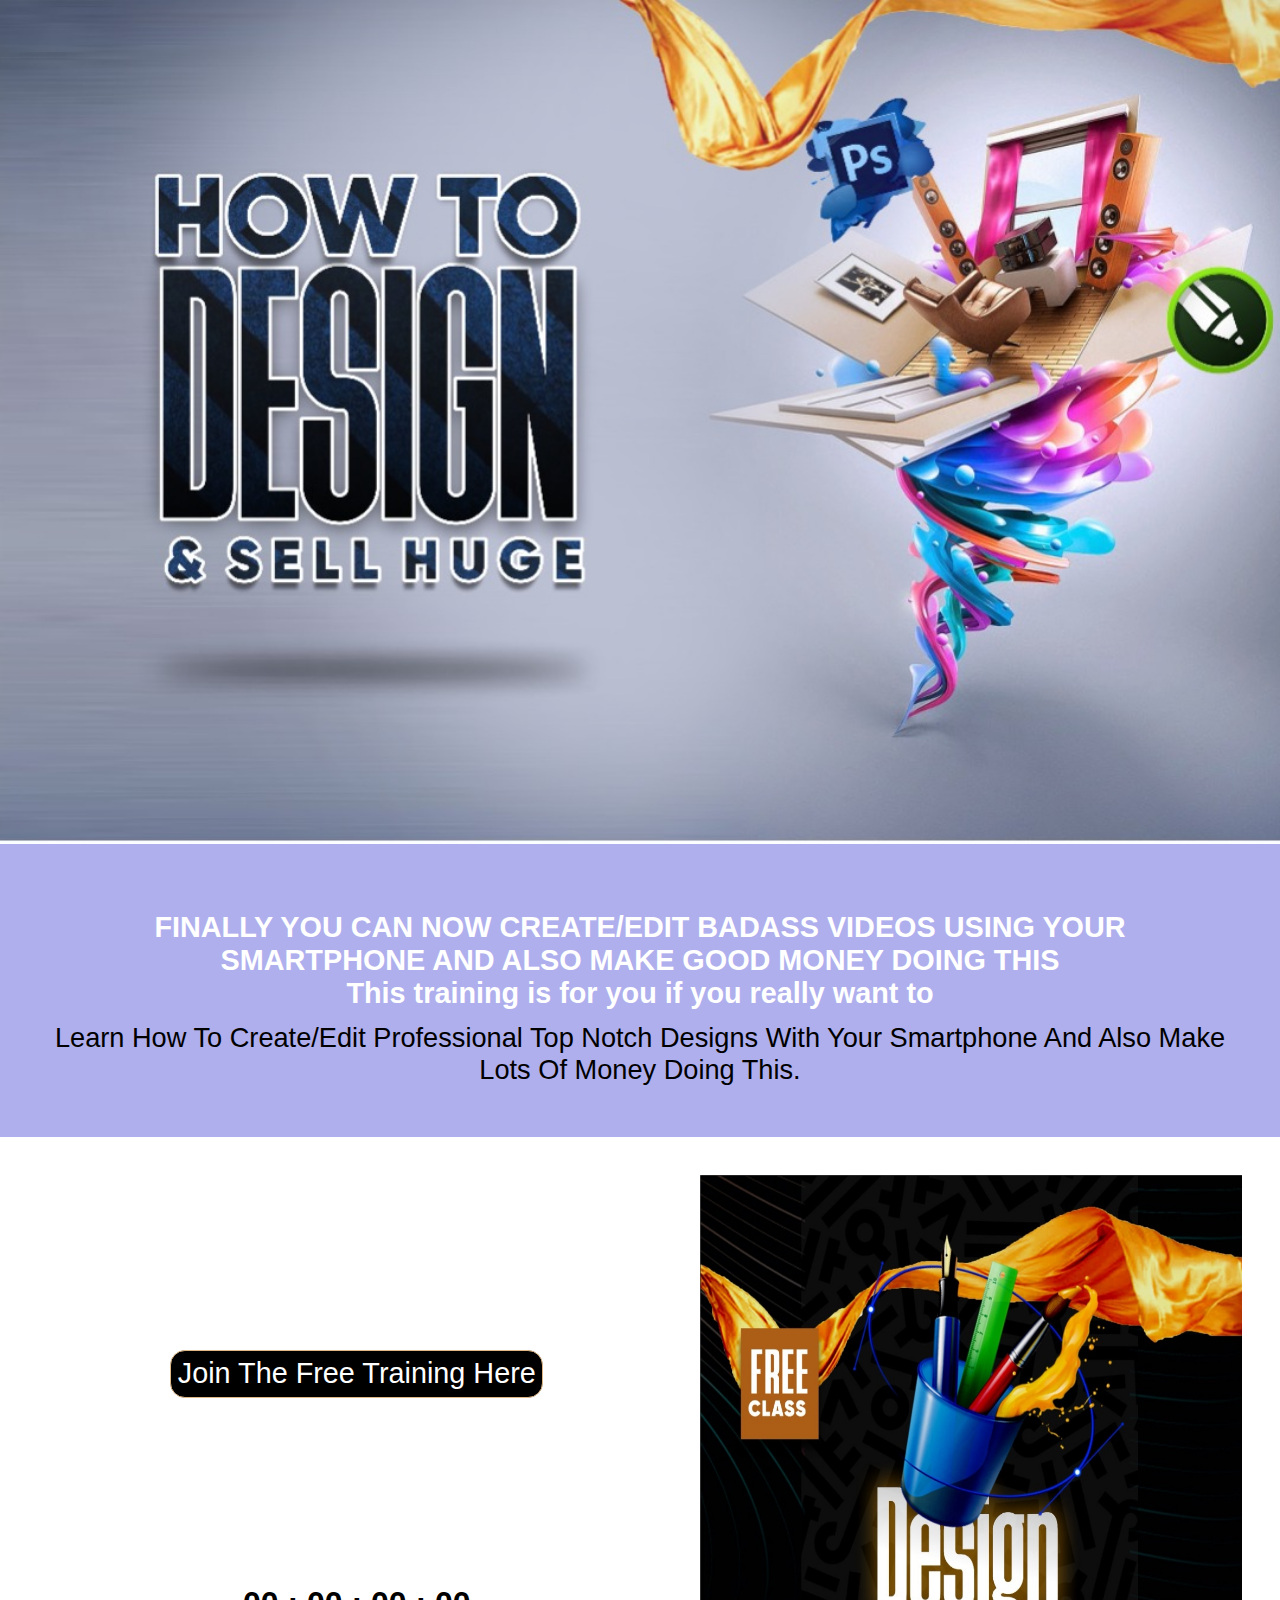
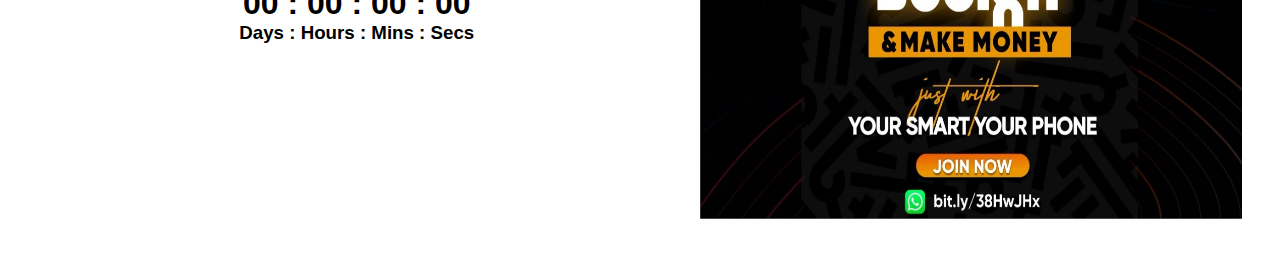
==== index.html @ c5a0ecc9 "Rename index.htm to index.html" ====
<!DOCTYPE html>
<html lang="en">

<head>
    <meta charset="UTF-8" />
    <meta http-equiv="X-UA-Compatible" content="IE=edge" />
    <meta name="viewport" content="width=device-width, initial-scale=1.0" />
    <title>How To Design & Sell Huge</title>
    <link rel="stylesheet" href="style.css" />
</head>

<body>
    <div class="main">
        <img src="./designB.JPG" alt="Landing design" width="100%" height="auto" />
        <div class="free">
            <h2>
                FINALLY YOU CAN NOW CREATE/EDIT BADASS VIDEOS USING YOUR SMARTPHONE AND ALSO MAKE GOOD MONEY DOING THIS <br /> This training is for you if you really want to
            </h2>
            <p>
                learn how to create/edit Professional Top notch Designs with your smartphone and also make lots of money doing this.
            </p>
        </div>
        <div class="reg">
            <div class="register">
                <button>
            <a href="https://bit.ly/38HwJHx"> join the free training here </a>
          </button>
                <div class="count">
                    <h1>00 : 00 : 00 : 00</h1>
                    <h3>Days : Hours : Mins : Secs</h3>
                </div>
            </div>
            <div class="freebanner"></div>
        </div>
    </div>
</body>

</html>
---- style.css ----
* {
    padding: 0;
    margin: 0;
    box-sizing: border-box;
}

html {
    font-size: 100%;
}

body {
    font-family: "Gill Sans", "Gill Sans MT", Calibri, "Trebuchet MS", sans-serif;
    background-color: rgba(81, 81, 216, 0.459);
}

div.main {
    height: auto;
    width: 100%;
}

div.main div.free {
    text-align: center;
    margin: 4%;
}

div.main div.free h2 {
    padding: 1%;
    font-size: 1.8rem;
    color: white;
}

div.main div.free p {
    text-transform: capitalize;
    font-size: 1.7rem;
}

div.main div.reg {
    height: 80vh;
    padding: 2%;
    display: flex;
    justify-content: space-evenly;
    background-color: rgb(255, 255, 255);
    color: black;
}

div.main div.reg div.register {
    margin: 0;
    padding: 0;
    width: 55%;
    display: flex;
    flex-direction: column;
    justify-content: space-evenly;
    align-items: center;
}

div.main div.reg div.register button {
    padding: 1%;
    background-color: black;
    border: 1.5px solid burlywood;
    border-radius: 15px;
}

div.main div.reg div.register button a {
    text-transform: capitalize;
    font-size: 1.8rem;
    text-decoration: none;
    color: white;
}

div.main div.reg div.register div.count {
    text-align: center;
}

div.main div.reg div.freebanner {
    width: 45%;
    margin: 1%;
    padding: 0;
    background-image: url(./designA.JPG);
    background-size: 100% 100%;
    background-repeat: no-repeat;
}
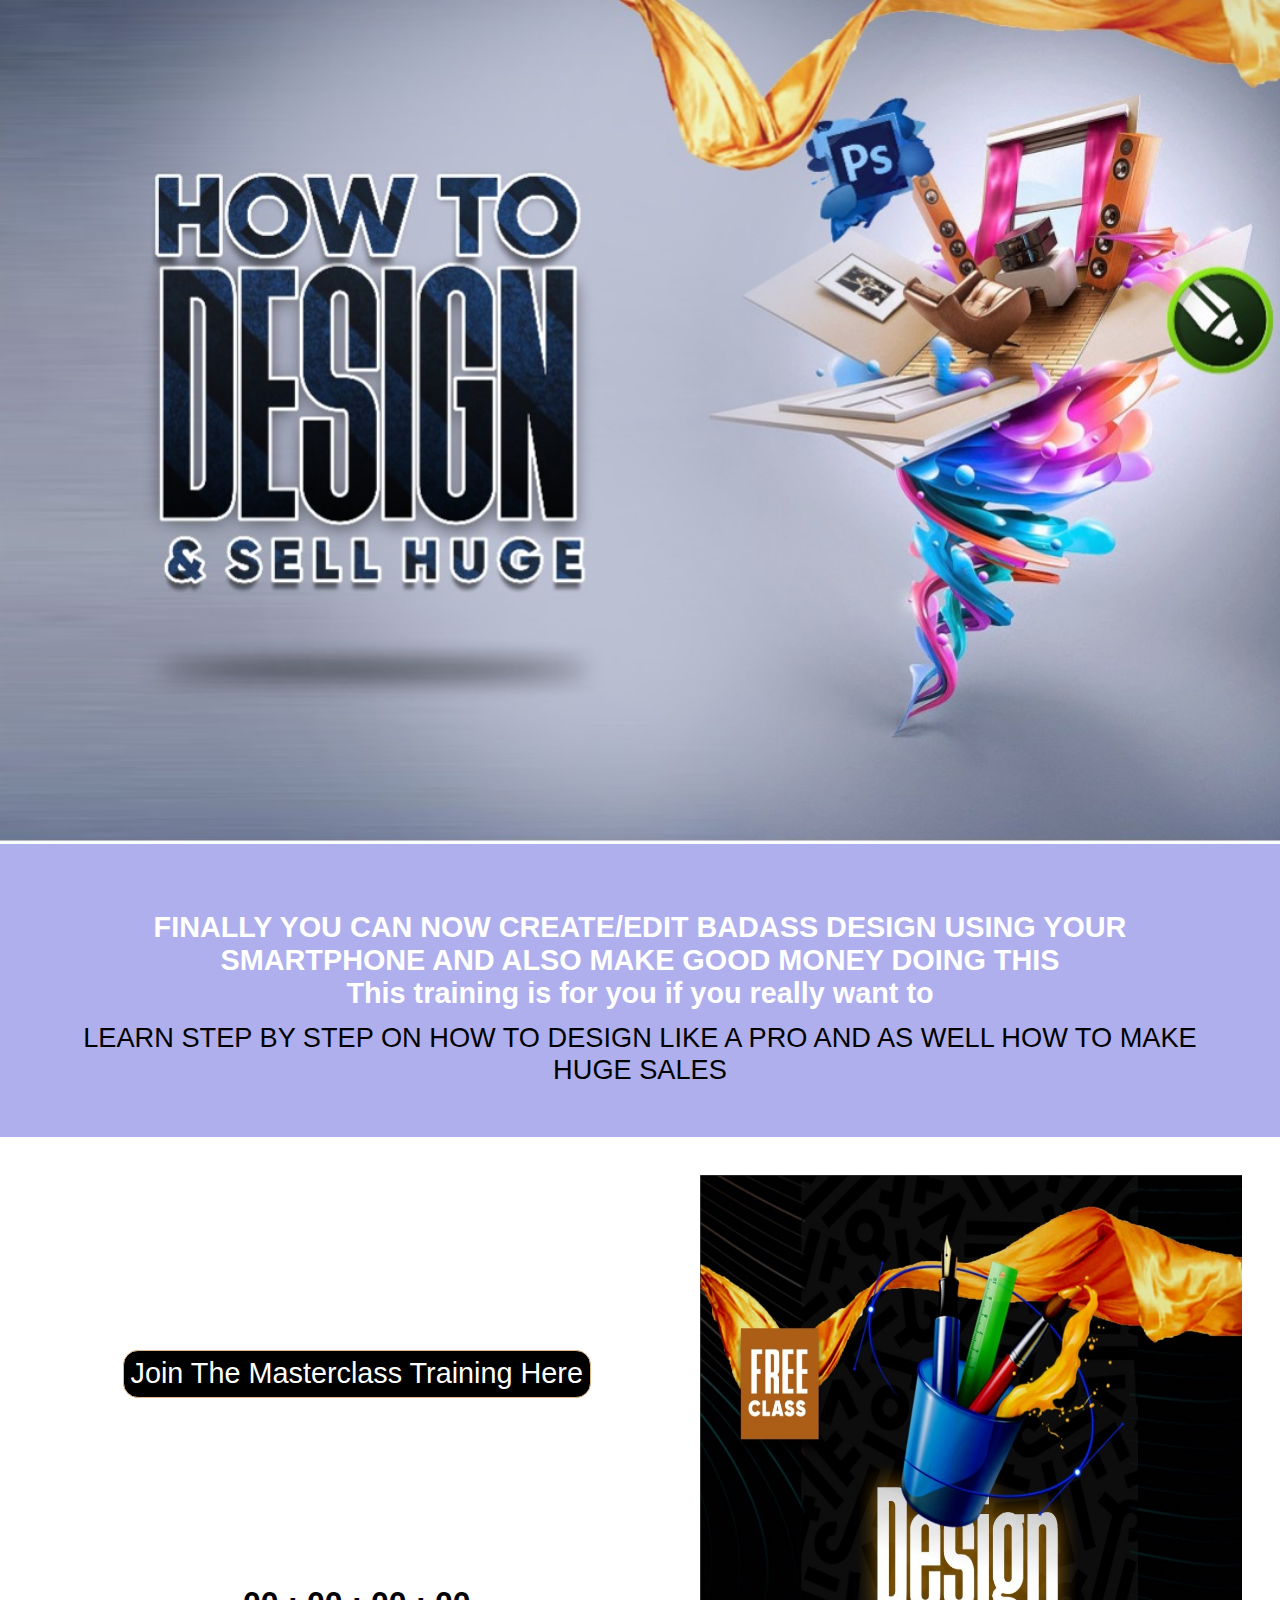
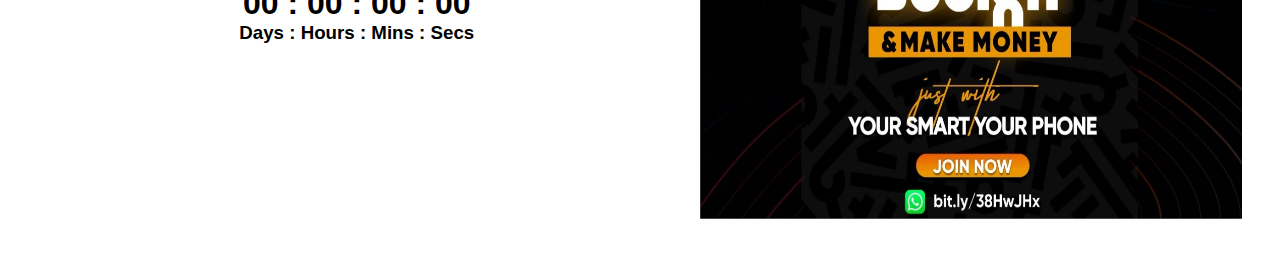
==== commit 8b8736f4: "Update index.html" ====
--- a/index.html
+++ b/index.html
@@ -14,16 +14,16 @@
         <img src="./designB.JPG" alt="Landing design" width="100%" height="auto" />
         <div class="free">
             <h2>
-                FINALLY YOU CAN NOW CREATE/EDIT BADASS VIDEOS USING YOUR SMARTPHONE AND ALSO MAKE GOOD MONEY DOING THIS <br /> This training is for you if you really want to
+                FINALLY YOU CAN NOW CREATE/EDIT BADASS DESIGN USING YOUR SMARTPHONE AND ALSO MAKE GOOD MONEY DOING THIS <br /> This training is for you if you really want to
             </h2>
             <p>
-                learn how to create/edit Professional Top notch Designs with your smartphone and also make lots of money doing this.
+                LEARN STEP BY STEP ON HOW TO DESIGN LIKE A PRO AND AS WELL HOW TO MAKE HUGE SALES
             </p>
         </div>
         <div class="reg">
             <div class="register">
                 <button>
-            <a href="https://bit.ly/38HwJHx"> join the free training here </a>
+            <a href="https://bit.ly/38HwJHx"> join the Masterclass training here </a>
           </button>
                 <div class="count">
                     <h1>00 : 00 : 00 : 00</h1>
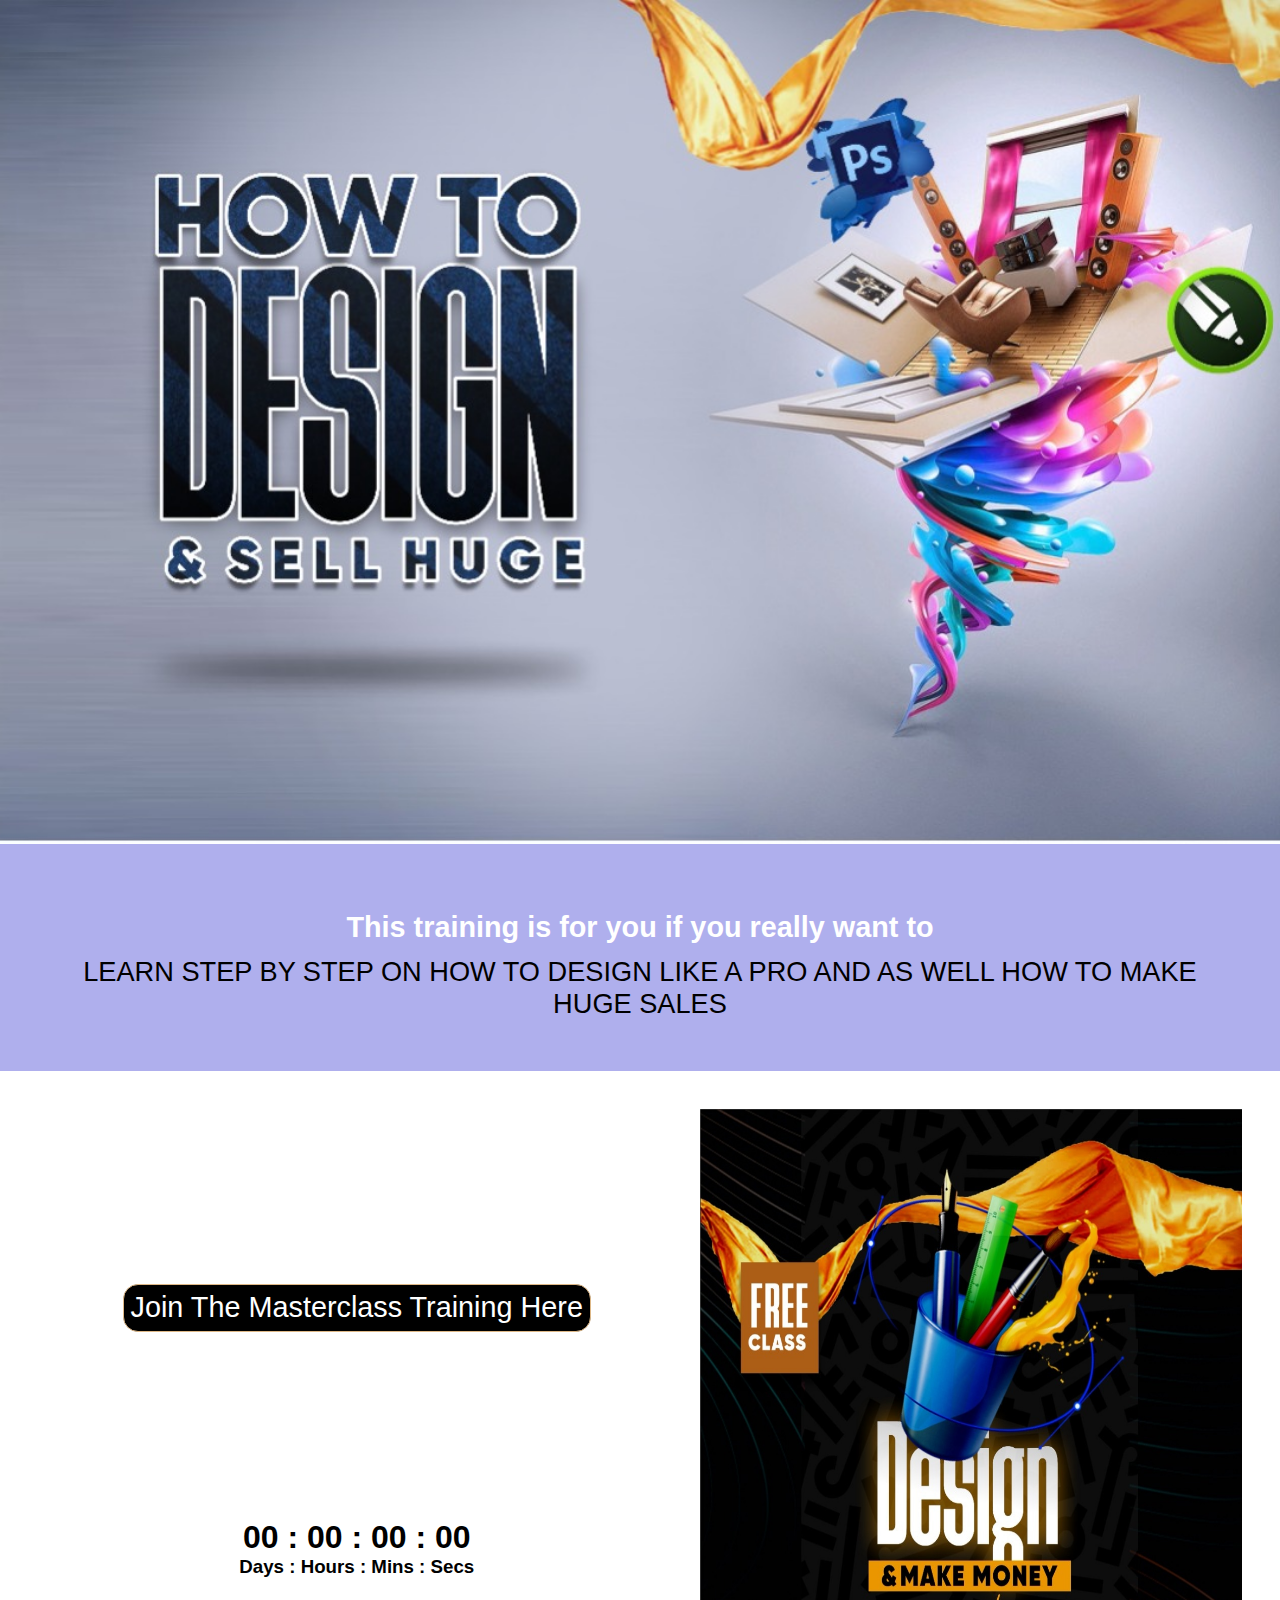
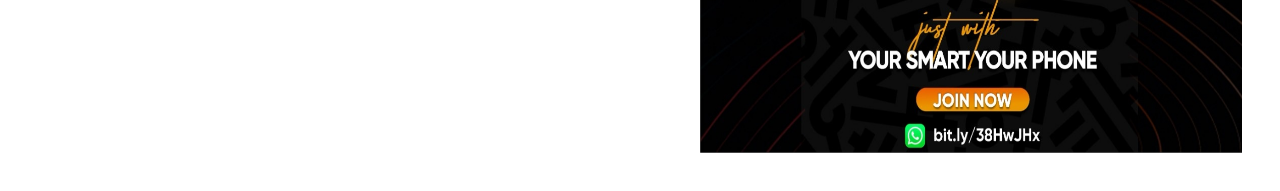
==== commit 9d66d5c8: "Update index.html" ====
--- a/index.html
+++ b/index.html
@@ -14,7 +14,7 @@
         <img src="./designB.JPG" alt="Landing design" width="100%" height="auto" />
         <div class="free">
             <h2>
-                FINALLY YOU CAN NOW CREATE/EDIT BADASS DESIGN USING YOUR SMARTPHONE AND ALSO MAKE GOOD MONEY DOING THIS <br /> This training is for you if you really want to
+                This training is for you if you really want to
             </h2>
             <p>
                 LEARN STEP BY STEP ON HOW TO DESIGN LIKE A PRO AND AS WELL HOW TO MAKE HUGE SALES
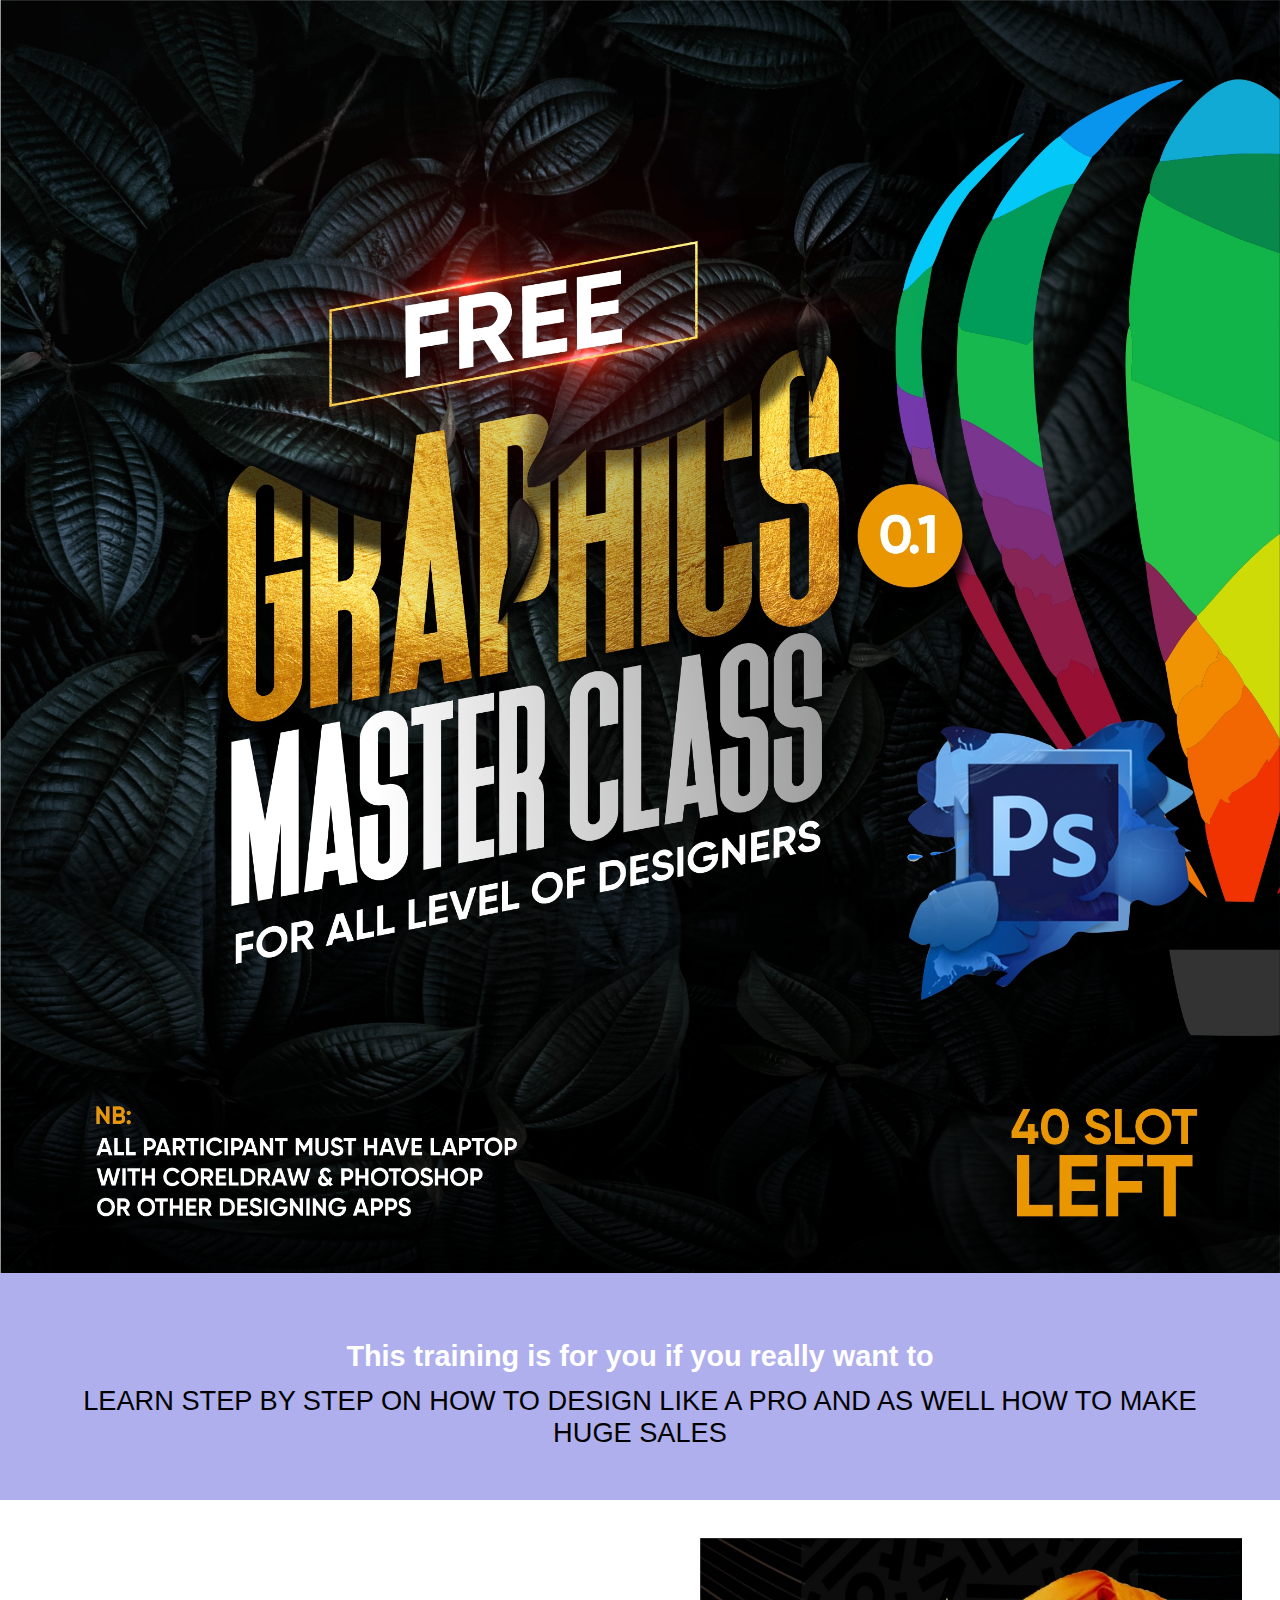
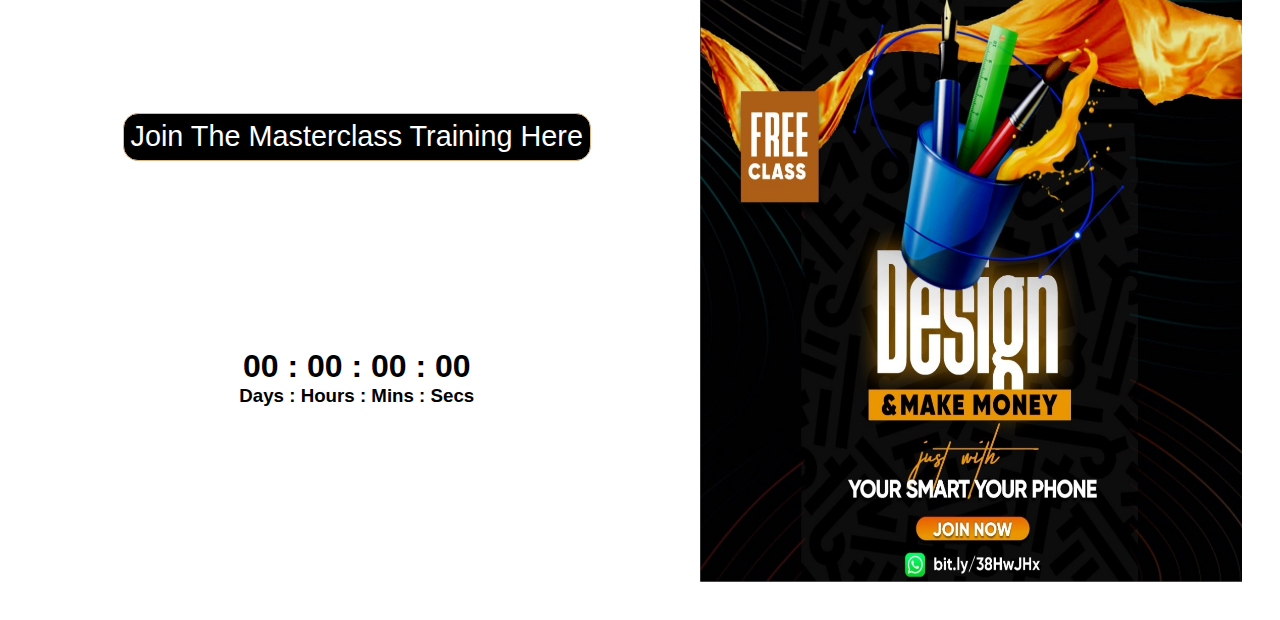
==== commit 5c62fb55: "Update index.html" ====
--- a/index.html
+++ b/index.html
@@ -11,7 +11,7 @@
 
 <body>
     <div class="main">
-        <img src="./designB.JPG" alt="Landing design" width="100%" height="auto" />
+        <img src="./2022_04_10_23_34_IMG_1135.JPG" alt="Landing design" width="100%" height="auto" />
         <div class="free">
             <h2>
                 This training is for you if you really want to
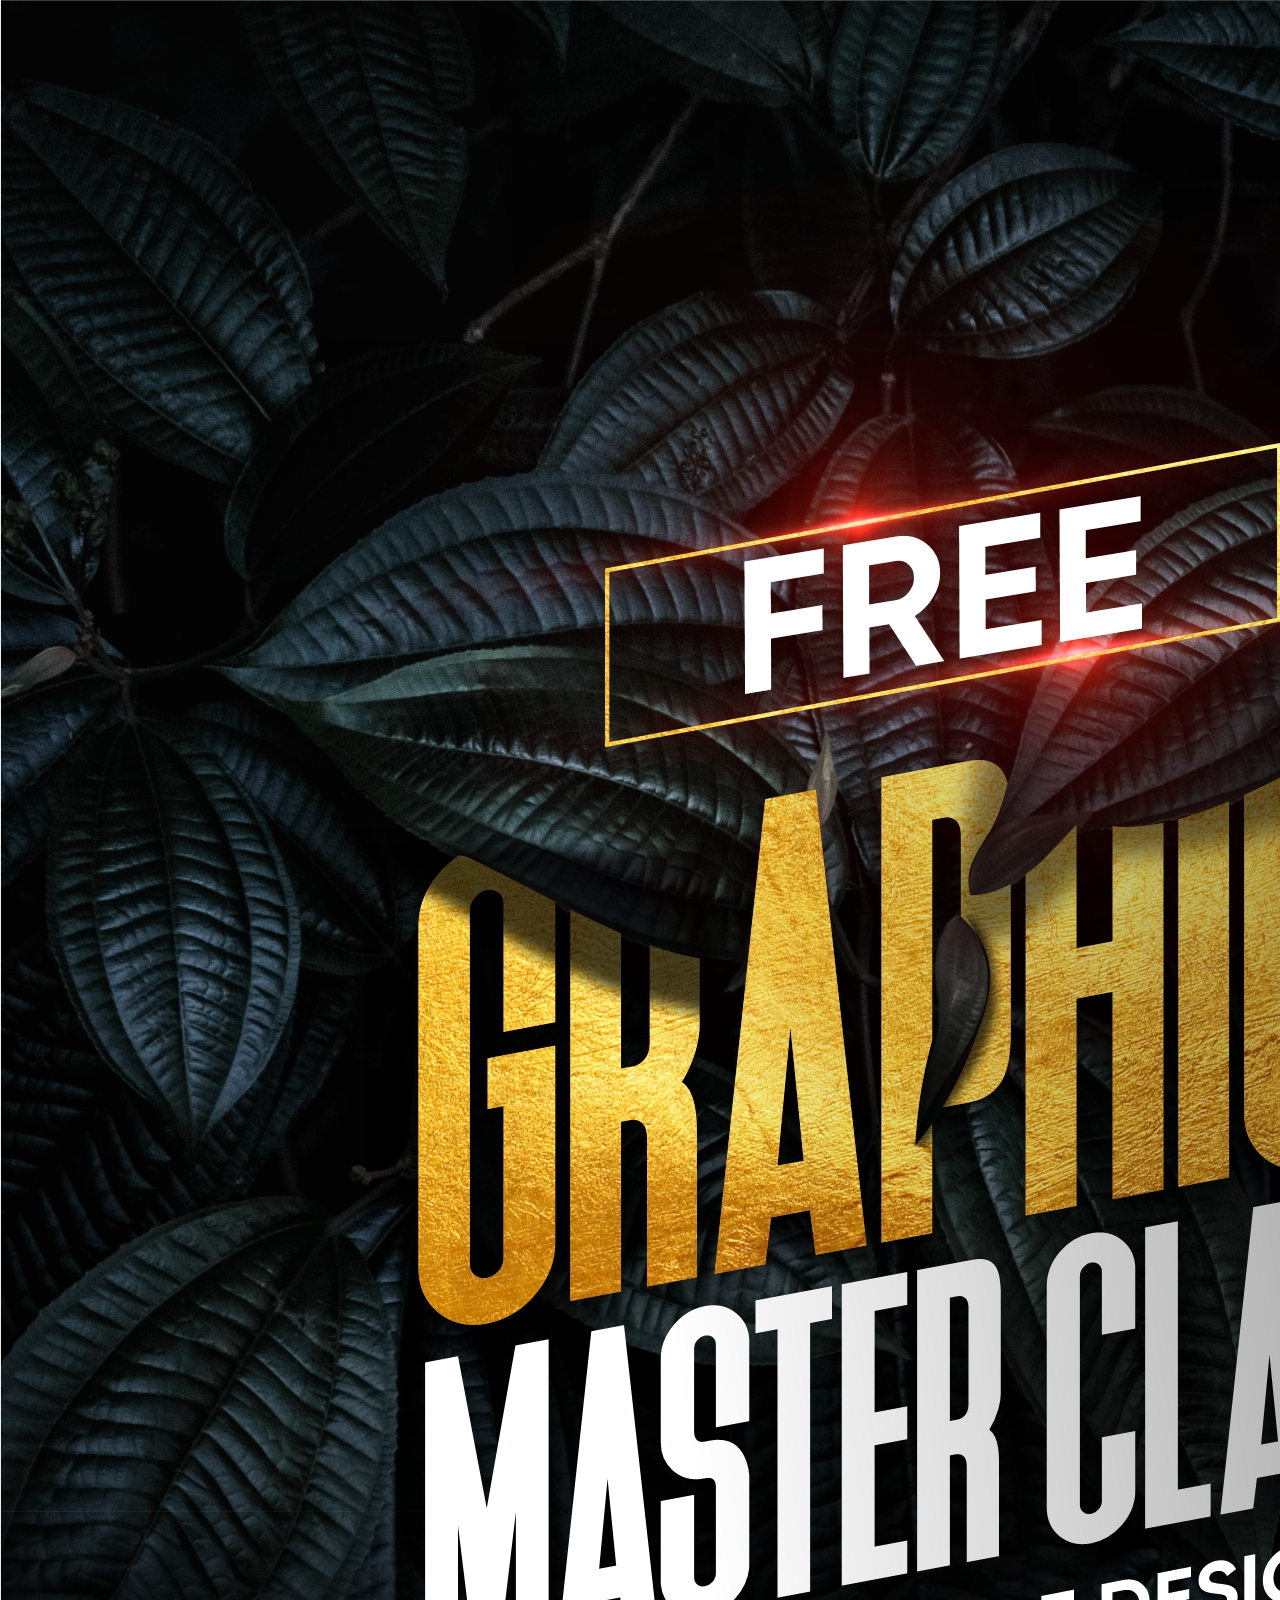
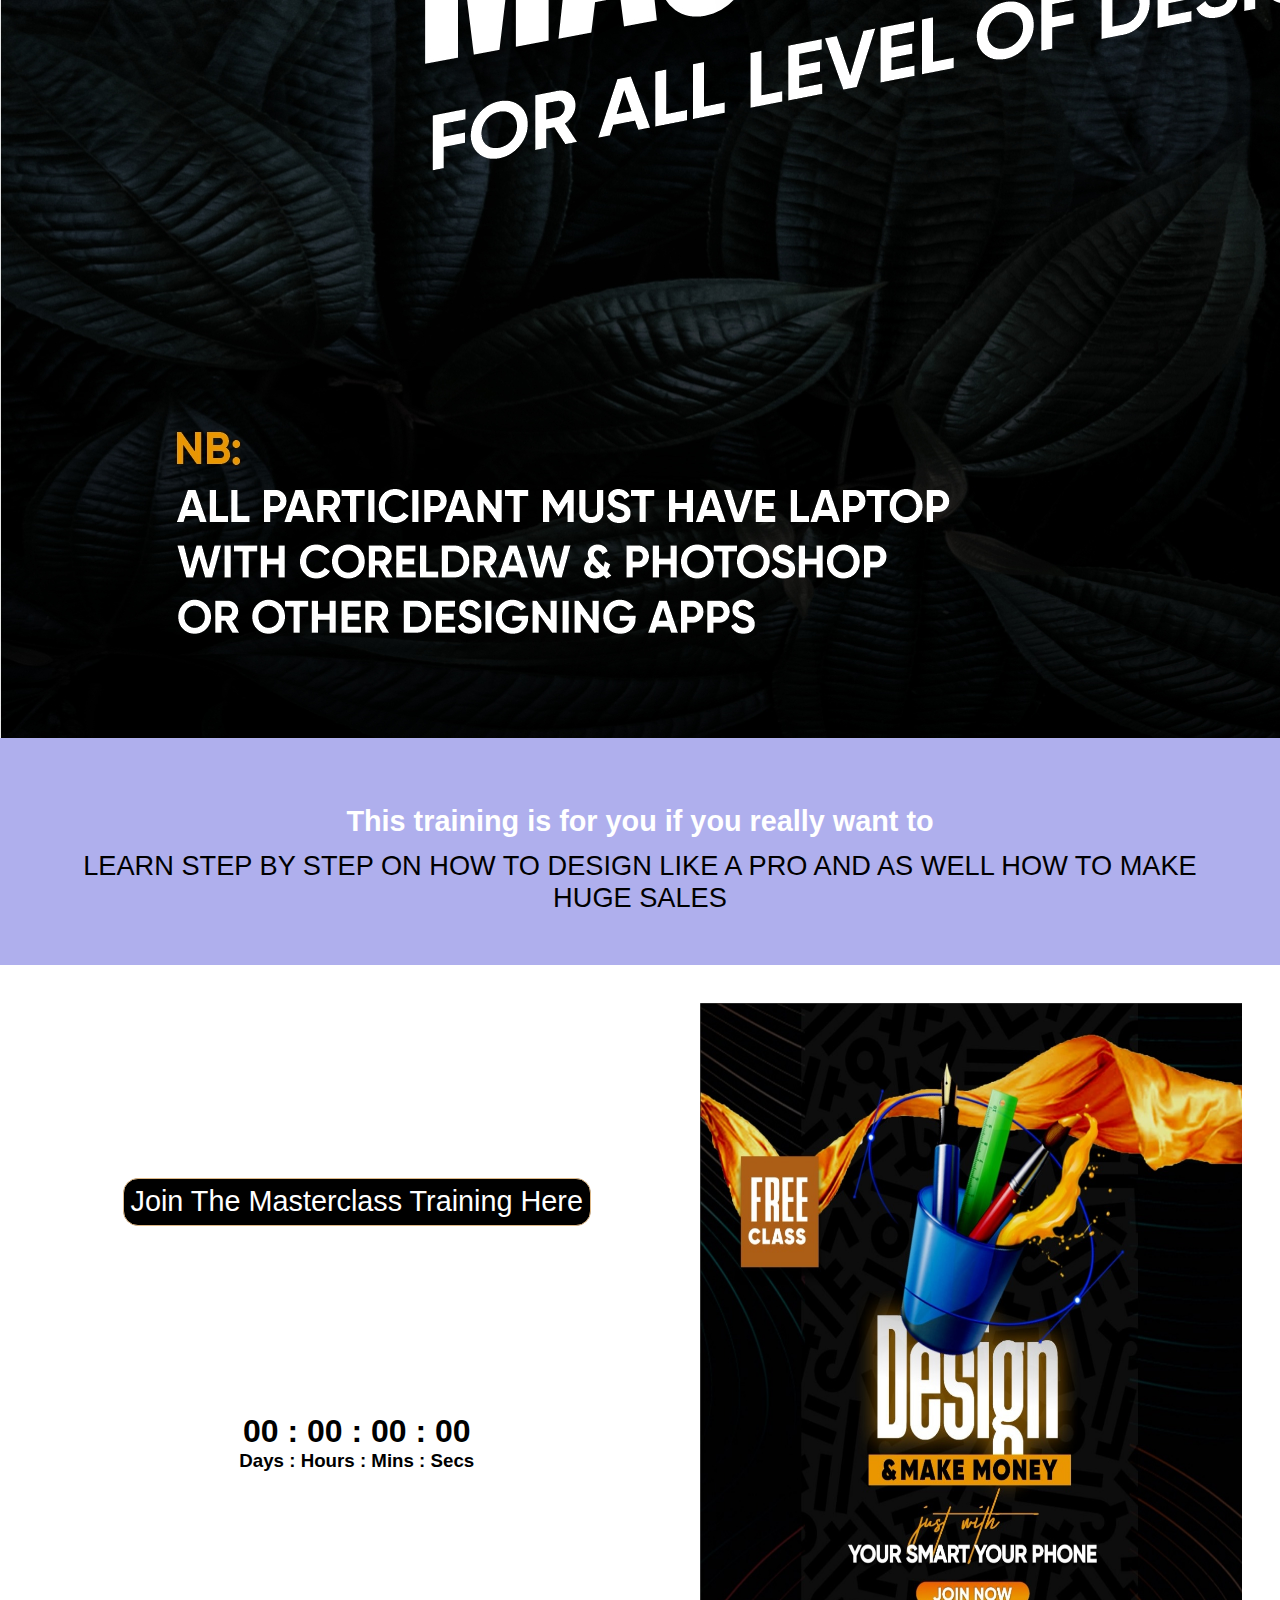
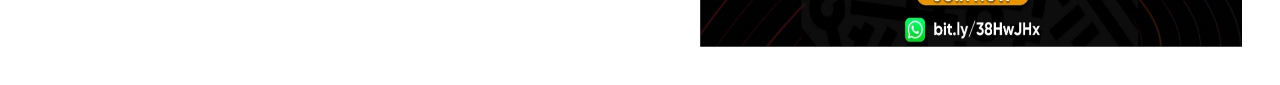
==== commit 3adbd155: "Update index.html" ====
--- a/index.html
+++ b/index.html
@@ -11,7 +11,7 @@
 
 <body>
     <div class="main">
-        <img src="./2022_04_10_23_34_IMG_1135.JPG" alt="Landing design" width="100%" height="auto" />
+        <img src="./2022_04_10_23_34_IMG_1135.JPG" alt="Landing design" max-width="100%" height="auto" />
         <div class="free">
             <h2>
                 This training is for you if you really want to
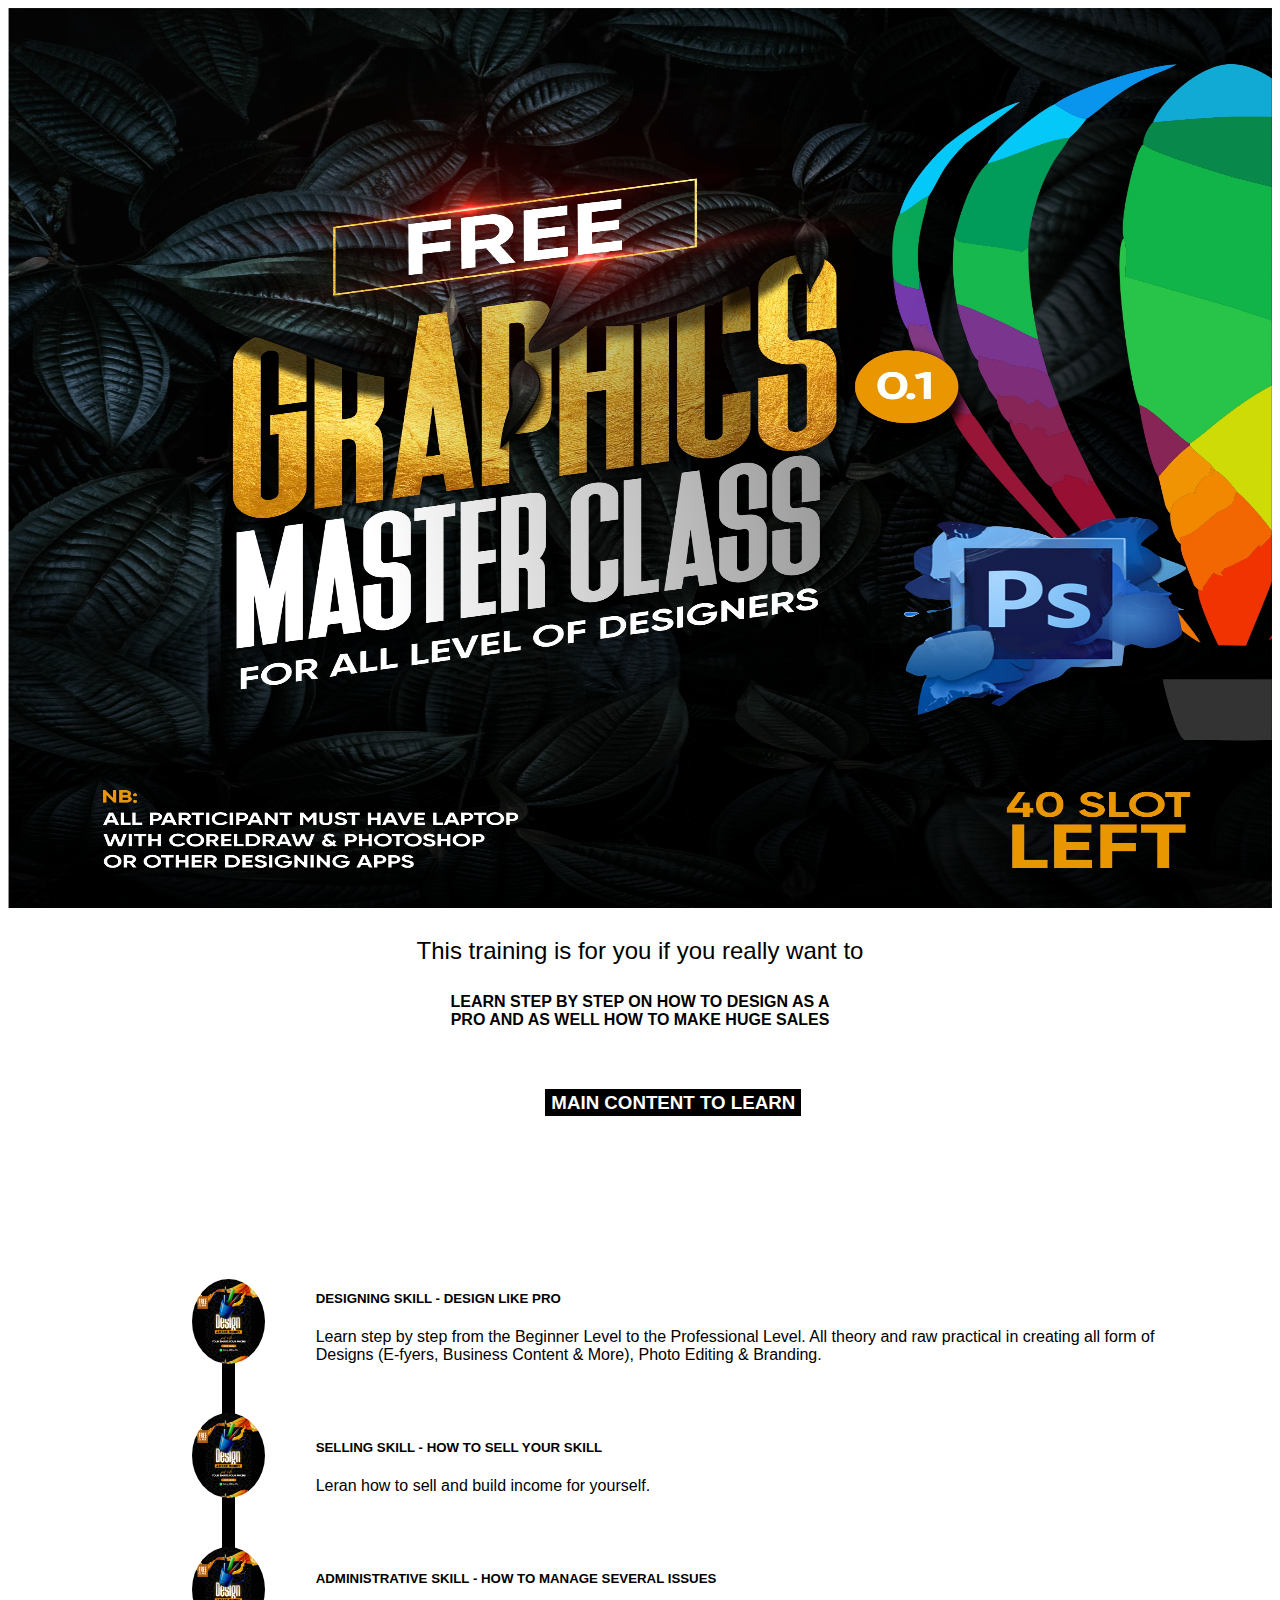
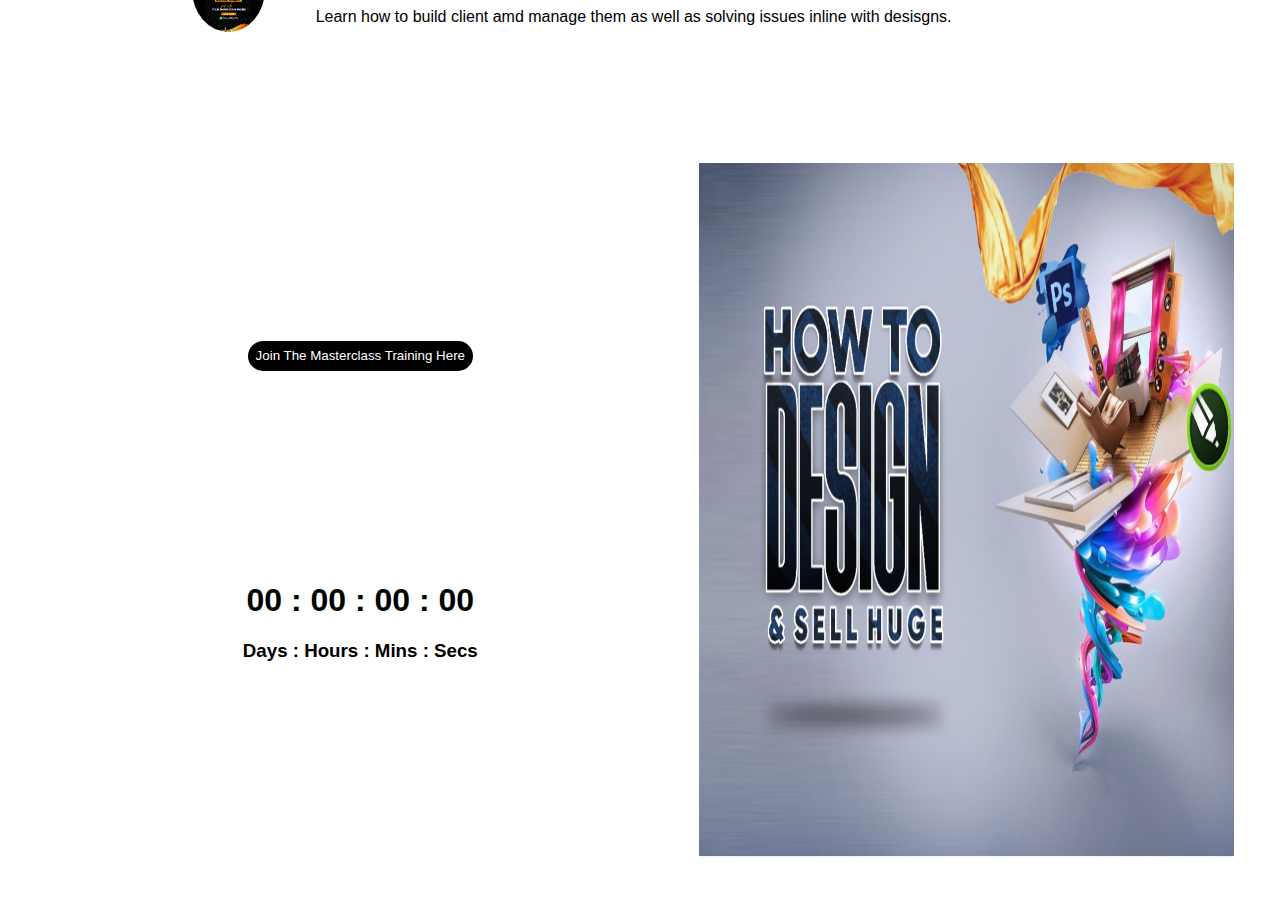
==== commit 79ea683b: "Update index.html" ====
--- a/index.html
+++ b/index.html
@@ -11,14 +11,42 @@
 
 <body>
     <div class="main">
-        <img src="./2022_04_10_23_34_IMG_1135.JPG" alt="Landing design" max-width="100%" height="auto" />
+        <div class="landingImage"></div>
         <div class="free">
             <h2>
                 This training is for you if you really want to
             </h2>
             <p>
-                LEARN STEP BY STEP ON HOW TO DESIGN LIKE A PRO AND AS WELL HOW TO MAKE HUGE SALES
+                LEARN STEP BY STEP ON HOW TO DESIGN AS A <br> PRO AND AS WELL HOW TO MAKE HUGE SALES
             </p>
+        </div>
+        <div class="cont">
+            <div class="contheader">
+                <h3>Main Content To Learn</h3>
+
+            </div>
+            <div class="contbody">
+                <div class="contbodyimg">
+                    <div class="design"></div>
+                    <div class="selling"></div>
+                    <div class="administrative">
+                    </div>
+                </div>
+                <div class="contbodycontent">
+                    <div class="designingskill">
+                        <h5>DESIGNING SKILL - DESIGN LIKE PRO</h5>
+                        <p>Learn step by step from the Beginner Level to the Professional Level. All theory and raw practical in creating all form of Designs (E-fyers, Business Content & More), Photo Editing & Branding.</p>
+                    </div>
+                    <div class="sellingskill">
+                        <h5>SELLING SKILL - HOW TO SELL YOUR SKILL</h5>
+                        <p>Leran how to sell and build income for yourself.</p>
+                    </div>
+                    <div class="administrativeskill">
+                        <h5>ADMINISTRATIVE SKILL - HOW TO MANAGE SEVERAL ISSUES</h5>
+                        <p>Learn how to build client amd manage them as well as solving issues inline with desisgns.</p>
+                    </div>
+                </div>
+            </div>
         </div>
         <div class="reg">
             <div class="register">
--- a/style.css
+++ b/style.css
@@ -1,4 +1,57 @@
-* {
+<!DOCTYPE html>
+<html lang="en">
+
+<head>
+    <meta charset="UTF-8" />
+    <meta http-equiv="X-UA-Compatible" content="IE=edge" />
+    <meta name="viewport" content="width=device-width, initial-scale=1.0" />
+    <title>How To Design & Sell Huge</title>
+    <link rel="stylesheet" href="style.css" />
+</head>
+
+<body>
+    <div class="main">
+        <div class="landingImage"></div>
+        <div class="free">
+            <h2>
+                This training is for you if you really want to
+            </h2>
+            <p>
+                LEARN STEP BY STEP ON HOW TO DESIGN AS A <br> PRO AND AS WELL HOW TO MAKE HUGE SALES
+            </p>
+        </div>
+        <div class="cont">
+            <div class="contheader">
+                <h3>Main Content To Learn</h3>
+
+            </div>
+            <div class="contbody">
+                <div class="contbodyimg">
+                    <div class="design"></div>
+                    <div class="selling"></div>
+                    <div class="administrative">
+                    </div>
+                </div>
+                <div class="contbodycontent">
+                    <div class="designingskill">
+                        <h5>DESIGNING SKILL - DESIGN LIKE PRO</h5>
+                        <p>Learn step by step from the Beginner Level to the Professional Level. All theory and raw practical in creating all form of Designs (E-fyers, Business Content & More), Photo Editing & Branding.</p>
+                    </div>
+                    <div class="sellingskill">
+                        <h5>SELLING SKILL - HOW TO SELL YOUR SKILL</h5>
+                        <p>Leran how to sell and build income for yourself.</p>
+                    </div>
+                    <div class="administrativeskill">
+                        <h5>ADMINISTRATIVE SKILL - HOW TO MANAGE SEVERAL ISSUES</h5>
+                        <p>Learn how to build client amd manage them as well as solving issues inline with desisgns.</p>
+                    </div>
+                </div>
+            </div>
+        </div>
+        <div class="reg">
+            <div class="register">
+                <button>
+            <a href=* {
     padding: 0;
     margin: 0;
     box-sizing: border-box;
@@ -10,7 +63,8 @@
 
 body {
     font-family: "Gill Sans", "Gill Sans MT", Calibri, "Trebuchet MS", sans-serif;
-    background-color: rgba(81, 81, 216, 0.459);
+    /* background-color: rgba(81, 81, 216, 0.459); */
+    overflow-x: hidden;
 }
 
 div.main {
@@ -18,20 +72,98 @@
     width: 100%;
 }
 
+div.landingImage {
+    background-image: url(./designC.JPG);
+    max-width: 100%;
+    height: 100vh;
+    background-size: 100% 100%;
+    background-repeat: no-repeat;
+}
+
 div.main div.free {
     text-align: center;
-    margin: 4%;
+    margin: 1%;
 }
 
 div.main div.free h2 {
-    padding: 1%;
-    font-size: 1.8rem;
-    color: white;
+    padding: 0.7%;
+    /* font-size: 2vw; */
+    font-weight: lighter;
 }
 
 div.main div.free p {
     text-transform: capitalize;
-    font-size: 1.7rem;
+    /* font-size: 2vw; */
+    /* word-spacing: 0.5vw; */
+    font-weight: bolder;
+}
+
+div.main div.cont {
+    height: 70vh;
+    width: 100vw;
+    padding: 2%;
+    display: flex;
+    flex-direction: column;
+    justify-content: space-between;
+    align-items: center;
+}
+
+div.main div.cont div.contheader {
+    width: 20vw;
+}
+
+div.main div.cont div.contheader h3 {
+    background-color: black;
+    text-align: center;
+    color: white;
+    padding: 1%;
+    text-transform: uppercase;
+    /* font-size: 1.8vw; */
+}
+
+div.main div.cont div.contbody {
+    width: 80vw;
+    display: flex;
+    align-items: center;
+    justify-content: space-around;
+}
+
+div.main div.cont div.contbody div.contbodyimg {
+    width: 10vw;
+    height: 50vh;
+    padding: 20px;
+    display: flex;
+    justify-content: space-evenly;
+    flex-direction: column;
+    align-items: center;
+}
+
+div.main div.cont div.contbody div.contbodyimg::before {
+    content: "";
+    position: absolute;
+    width: 1%;
+    height: 34%;
+    z-index: -1;
+    background-color: black;
+}
+
+div.main div.cont div.contbody div.contbodyimg div.design,
+div.main div.cont div.contbody div.contbodyimg div.selling,
+div.main div.cont div.contbody div.contbodyimg div.administrative {
+    background-image: url(./designA.JPG);
+    border-radius: 50%;
+    height: 19%;
+    width: 78%;
+    background-size: contain;
+}
+
+div.main div.cont div.contbody div.contbodycontent {
+    width: 90vw;
+    height: 50vh;
+    padding: 20px;
+    display: flex;
+    justify-content: space-evenly;
+    flex-direction: column;
 }
 
 div.main div.reg {
@@ -56,13 +188,13 @@
 div.main div.reg div.register button {
     padding: 1%;
     background-color: black;
-    border: 1.5px solid burlywood;
+    border: 1.5px solid transparent;
     border-radius: 15px;
 }
 
 div.main div.reg div.register button a {
     text-transform: capitalize;
-    font-size: 1.8rem;
+    /* font-size: 1.8vw; */
     text-decoration: none;
     color: white;
 }
@@ -75,7 +207,7 @@
     width: 45%;
     margin: 1%;
     padding: 0;
-    background-image: url(./designA.JPG);
+    background-image: url(./designB.JPG);
     background-size: 100% 100%;
     background-repeat: no-repeat;
-}+}
